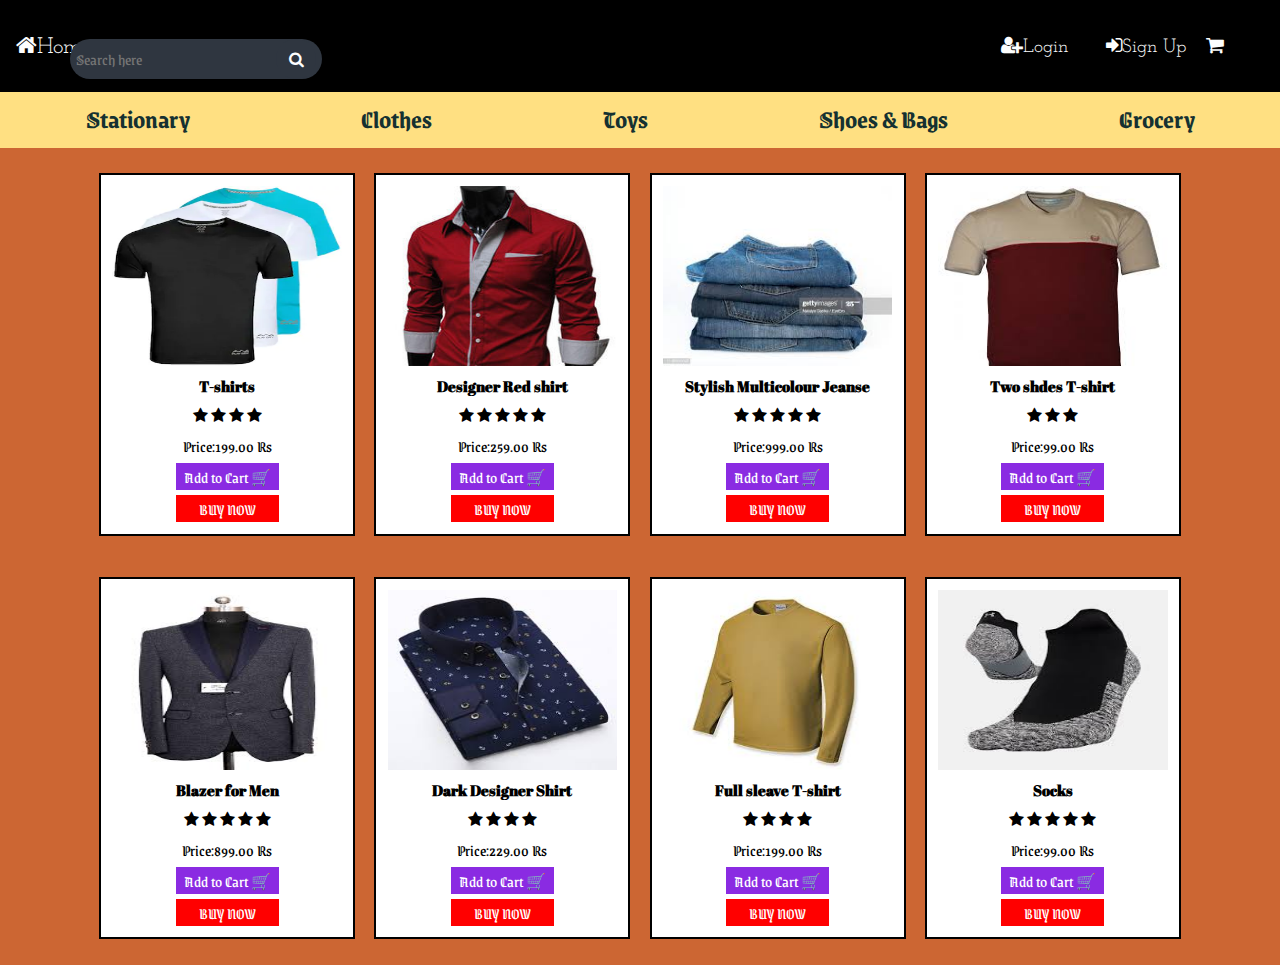
==== assets/clothes.html @ d08fda87 "First_Shop_Mart" ====
<!DOCTYPE html>
<html lang="en">
  <head>
    <meta charset="UTF-8" />
    <meta name="viewport" content="width=device-width, initial-scale=1.0" />
    <link rel="stylesheet" href="styles/shared.css" />
    <link
      rel="stylesheet"
      href="https://cdnjs.cloudflare.com/ajax/libs/font-awesome/4.7.0/css/font-awesome.min.css"
    />

    <title>Clothes</title>
  </head>
  <body>
     <header class="main-header">
        <div class="home-div">
            <button class="toggle-button">
                <!-- toggle button svg -->
                <svg height="25px" version="1.1" viewBox="0 0 25 25" width="25px" xmlns="http://www.w3.org/2000/svg"
                    xmlns:sketch="http://www.bohemiancoding.com/sketch/ns" xmlns:xlink="http://www.w3.org/1999/xlink">
                    <title />
                    <desc />
                    <defs />
                    <g fill="none" fill-rule="evenodd" id="TabBar-Icons" stroke="none" stroke-width="1">
                        <g fill="#000000" id="Hamburger">
                            <path
                                d="M0,2 L25,2 L25,6 L0,6 L0,2 Z M0,10 L25,10 L25,14 L0,14 L0,10 Z M0,18 L25,18 L25,22 L0,22 L0,18 Z" />
                        </g>
                    </g>
                </svg>
            </button>
            <!-- brand logo -->
            <a href="../index.html" class="main-header__brand"><i class="fa fa-home" aria-hidden="true"></i>Home</a>

        </div>

        <div class="search-box">
          <input class="search-txt" type="text" placeholder="Search here">
          <a href="#" class="search-btn"><i class="fa fa-search" aria-hidden="true"></i></a>
        </div>
       

        <div class="right-panel">
            <ul class="right-panel__items">
                <li class="right-panel__item"><a href="login.html"><i class="fa fa-user-plus" aria-hidden="true"></i>Login</a></li>
                <li class="right-panel__item"><a href="singnup.html"><i class="fa fa-sign-in" aria-hidden="true"></i>Sign Up</a></li>
                <li class="right-panel__item right-panel--cart">
                 
                 
                  <a href="#"><i class="fa fa-shopping-cart" aria-hidden="true"></i></a></li>

    
                </li>
            </ul>
        </div>
    </header>
    <!-- end of main header -->

    <header class="sub-header">
      <nav class="category-div">
        <ul class="category-div__items">
          <li class="category-div__item">
            <a href="stationary.html">Stationary</a>
          </li>
          <li class="category-div__item"><a href="clothes.html">Clothes</a></li>
          <li class="category-div__item"><a href="toys.html">Toys</a></li>
          <li class="category-div__item">
            <a href="shoes-and-bags.html">Shoes & Bags</a>
          </li>
          <li class="category-div__item"><a href="grocery.html">Grocery</a></li>
        </ul>
      </nav>
    </header>
    <!-- End of sub header -->
    <section class="products">
      <article class="product">
        <img
          src="images/clothes/1562880209264_0..webp"
          alt="clips"
          width="240px"
          height="180px"
          class="product-image"
        />
        <h3 class="product-header">T-shirts</h3>
        <div class="product-ratings">
          <span class="fa fa-star checked"></span>
          <span class="fa fa-star checked"></span>
          <span class="fa fa-star checked"></span>
          <span class="fa fa-star"></span>
          
        </div>
        <p class="product-price">Price:199.00 Rs</p>
        <button class="add-cart-btn">Add to Cart 🛒</button>
        <button class="Buy">BUY NOW</button>
      </article>
      <article class="product">
        <img
          src="images/clothes/designer-shirt-250x250.jpg"
          alt="Binder"
          width="240px"
          height="180px"
          class="product-image"
        />
        <h3 class="product-header">Designer Red shirt</h3>
        <div class="product-ratings">
          <span class="fa fa-star checked"></span>
          <span class="fa fa-star checked"></span>
          <span class="fa fa-star checked"></span>
          <span class="fa fa-star checked"></span>
          <span class="fa fa-star checked"></span>
          
        </div>
        <p class="product-price">Price:259.00 Rs</p>
        <button class="add-cart-btn">Add to Cart 🛒</button>
        <button class="Buy">BUY NOW</button>
      </article>
      <article class="product">
        <img
          src="images/clothes/images (2).jpg"
          alt="Stapler"
          width="240px"
          height="180px"
          class="product-image"
        />
        <h3 class="product-header">Stylish Multicolour Jeanse</h3>
        <div class="product-ratings">
          <span class="fa fa-star checked"></span>
          <span class="fa fa-star checked"></span>
          <span class="fa fa-star checked"></span>
          <span class="fa fa-star"></span>
          <span class="fa fa-star"></span>
        </div>
        <p class="product-price">Price:999.00 Rs</p>
        <button class="add-cart-btn">Add to Cart 🛒</button>
        <button class="Buy">BUY NOW</button>
      </article>
      <article class="product">
        <img
          src="images/clothes/download (5).jpg"
          alt="Pins"
          width="240px"
          height="180px"
          class="product-image"
        />
        <h3 class="product-header">Two shdes T-shirt</h3>
        <div class="product-ratings">
          <span class="fa fa-star checked"></span>
          <span class="fa fa-star checked"></span>
          <span class="fa fa-star checked"></span>
        </div>
        <p class="product-price">Price:99.00 Rs</p>
        <button class="add-cart-btn">Add to Cart 🛒</button>
        <button class="Buy">BUY NOW</button>
      </article>
      <article class="product">
        <img
          src="images/clothes/images (1).jpg"
          alt="Crayons"
          width="240px"
          height="180px"
          class="product-image"
        />
        <h3 class="product-header">Blazer for Men</h3>
        <div class="product-ratings">
          <span class="fa fa-star checked"></span>
          <span class="fa fa-star checked"></span>
          <span class="fa fa-star checked"></span>
          <span class="fa fa-star checked"></span>
          <span class="fa fa-star checked"></span>
          
        </div>
        <p class="product-price">Price:899.00 Rs</p>
        <button class="add-cart-btn">Add to Cart 🛒</button>
        <button class="Buy">BUY NOW</button>
      </article>
      <article class="product">
        <img
          src="images/clothes/download.jpg"
          alt="Scale"
          width="240px"
          height="180px"
          class="product-image"
        />
        <h3 class="product-header">Dark Designer Shirt</h3>
        <div class="product-ratings">
          <span class="fa fa-star checked"></span>
          <span class="fa fa-star checked"></span>
          <span class="fa fa-star checked"></span>
          <span class="fa fa-star"></span>
        </div>
        <p class="product-price">Price:229.00 Rs</p>
        <button class="add-cart-btn">Add to Cart 🛒</button>
        <button class="Buy">BUY NOW</button>
      </article>
       <article class="product">
        <img
          src="images/clothes/images (9).jpg"
          alt="Scale"
          width="240px"
          height="180px"
          class="product-image"
        />
        <h3 class="product-header">Full sleave T-shirt</h3>
        <div class="product-ratings">
          <span class="fa fa-star checked"></span>
          <span class="fa fa-star checked"></span>
          <span class="fa fa-star checked"></span>
          <span class="fa fa-star"></span>
            
        </div>
        <p class="product-price">Price:199.00 Rs</p>
        <button class="add-cart-btn">Add to Cart 🛒</button>
        <button class="Buy">BUY NOW</button>
      </article>
       <article class="product">
        <img
          src="images/clothes/images (10).jpg"
          alt="Scale"
          width="240px"
          height="180px"
          class="product-image"
        />
        <h3 class="product-header">Socks</h3>
        <div class="product-ratings">
          <span class="fa fa-star checked"></span>
          <span class="fa fa-star checked"></span>
          <span class="fa fa-star checked"></span>
          <span class="fa fa-star"></span>
          <span class="fa fa-star"></span>
        </div>
        <p class="product-price">Price:99.00 Rs</p>
        <button class="add-cart-btn">Add to Cart 🛒</button>
        <button class="Buy">BUY NOW</button>
      </article>
    </section>
  </body>
</html>
---- assets/styles/shared.css ----
@import url('https://fonts.googleapis.com/css2?family=Josefin+Slab:wght@700&family=Ultra&display=swap');
@import url('https://fonts.googleapis.com/css2?family=Squada+One&display=swap');
@import url('https://fonts.googleapis.com/css2?family=Grenze+Gotisch&display=swap');
@import url('https://fonts.googleapis.com/css2?family=Abril+Fatface&display=swap');
/*
$polished-pine: #70a288ff;
$middle-red: #e08d79ff;
$dark-purple: #2c1320ff;
$mustard: #fcdc4dff;
$rich-black: #153131ff; 
$ash-gray:#C9CEBD;
 */
* {
  box-sizing: border-box;
  margin: 0;
  padding: 0;
  font-family: 'Grenze Gotisch', cursive;
}
a {
  text-decoration: none;
}
body{
  background:#CC6633;
}
.index-bg {
  position: fixed;
  background-image: url("../images/ecommerce-2140603_1280.jpg");
  background-repeat: no-repeat;
  height: 100vh;
  width: 100vw;
  z-index: -1;
  top: 23.5%;
  left: 8.3%;
  right: 5%;
  filter: drop-shadow(2px 4px 6px black);
}
.main-header {
  background-color: #000000;
  padding: 1rem;
  display: flex;
  justify-content: space-between;
  align-items: center;
}
.home-div {
  display: flex;
  align-items: center;
}
.toggle-button {
  border: none;
  background-color: transparent;
  cursor: pointer;
  margin: 0 0.8rem;
  display: none;
}
.toggle-button:focus {
  outline: none;
}
#Hamburger {
  transition: all 0.15s linear;
}
.toggle-button:hover #Hamburger {
  fill: rgba(0, 0, 0, 0.479);
}

.main-header__brand {
  font-size: 1.4rem;
  color: #FDFEFE;
  font-family: "Josefin Slab", serif;
}
.main-header__brand:hover{
  color: #e84118;
}

.search-box{
  position: absolute;
  top: 6.5%;
  right: 65%;
  transform: translate(-50%,-50%);
  background: #2f3640;
  height: 40px;
  border-radius: 30px;
  padding: 0 6px;

  
}
.search-btn:hover{
  color: #e84118;
}

.search-btn{
  color: #FDFEFE;
  float: right;
  width: 40px;
  height: 40px; 
  border-radius: 50%;
  background: #2f3640;
  display: flex;
  justify-content: center;
  align-items: center;
  transition: 0.4s;
}
.search-txt{
  border: none;
  background: none;
  outline: none;
  float: left;
  padding: 0;
  color: white;
  font-size: 16px;
  transition: 0.4s;
  line-height: 40px;
  width: 200px;
}



/* .right-panel {

} */

.right-panel__item {
  display: flex;
  align-items: center;
  list-style-type: none;
  font-family: "Josefin Slab", serif;
}
.right-panel__item {
  font-size: 1.2rem;
  display: inline-block;
  margin: 0 1.1rem;
  vertical-align: middle;
  font-family: "Josefin Slab", serif;
}

.right-panel__item a {
  font-family: "Josefin Slab", serif;
  color: #FDFEFE;
  transition: all 0.2s ease;
}

.right-panel__item a:hover,
.right-panel__item a:active {
  color: #e84118;
}

.right-panel--cart {
  height: 2.5rem;
  width: 2.5rem;
  margin-left: 0;
  margin-top: 20px;
}
.bag,
.bag-text {
  transition: all 0.2s ease;
}
.right-panel--cart:hover .bag {
  fill: #fcdc4dff;
}
.right-panel--cart:hover .bag-text {
  fill: #212121;
}
.category-div {
  background: #FFE082;
}
.category-div__items {
  padding: 0.5rem 0 0.6rem 0;
  list-style-type: none;
  display: flex;
  justify-content: space-around;
}
.category-div__item {
  display: inline-block;
  font-size: 1.6rem;
}
.category-div__item a {
  font-weight: bold;
  color: #153131ff;
  padding-bottom: 1.4px;
  transition: all 0.1s ease-in;
}
.category-div__item a:hover,
.category-div__item a:hover {
  border: 3px solid #BF360C;
  border-radius: 15px;
  border-top: none;
  border-left: none;
  padding: 1px;
}

/*--------------------------------------------
********************Products******************/

.products {
  margin: 0.3rem 0;
  display: flex;
  flex-wrap: wrap;
  justify-content: center;

}
.product-header{
  font-family: 'Abril Fatface', cursive;
  font-size: 15px;
}

.product {
  display: flex;
  flex-direction: column;
  align-items: center;
  width:20%;
  text-align: center;
  border: 2px solid black;
  margin: 1.3rem 0.6rem;
  padding: 0.7rem;
  transition: all 0.2s ease;
  background:#fff;
}
.product-ratings{
  margin:7px 0;
}
.product:hover{
  box-shadow: 2px 2px 6px  rgba(0, 0, 0, 0.589);
}
.product-image {
  max-width: 100%;
  margin-bottom: 10px;
  
}
.add-cart-btn {
  margin:0.3rem 0 0 0 ;
  padding:0.1rem;
  width: 45%;
  display: block;
  border: none;
  background: blueviolet;
  color: white;
  cursor: pointer;
  font-size: 1rem;
  transition: all 0.2s linear;
}
.Buy {
  margin:0.3rem 0 0 0 ;
  padding:0.1rem;
  width: 45%;
  display: block;
  border: none;
  background: red;
  color: white;
  cursor: pointer;
  font-size: 1rem;
  transition: all 0.2s linear;
}

.add-cart-btn:hover {
  background: mediumturquoise;
  border-radius: 3px;
  color: black;
}
.Buy:hover{
  border-radius: 3px;
  color: black;
}
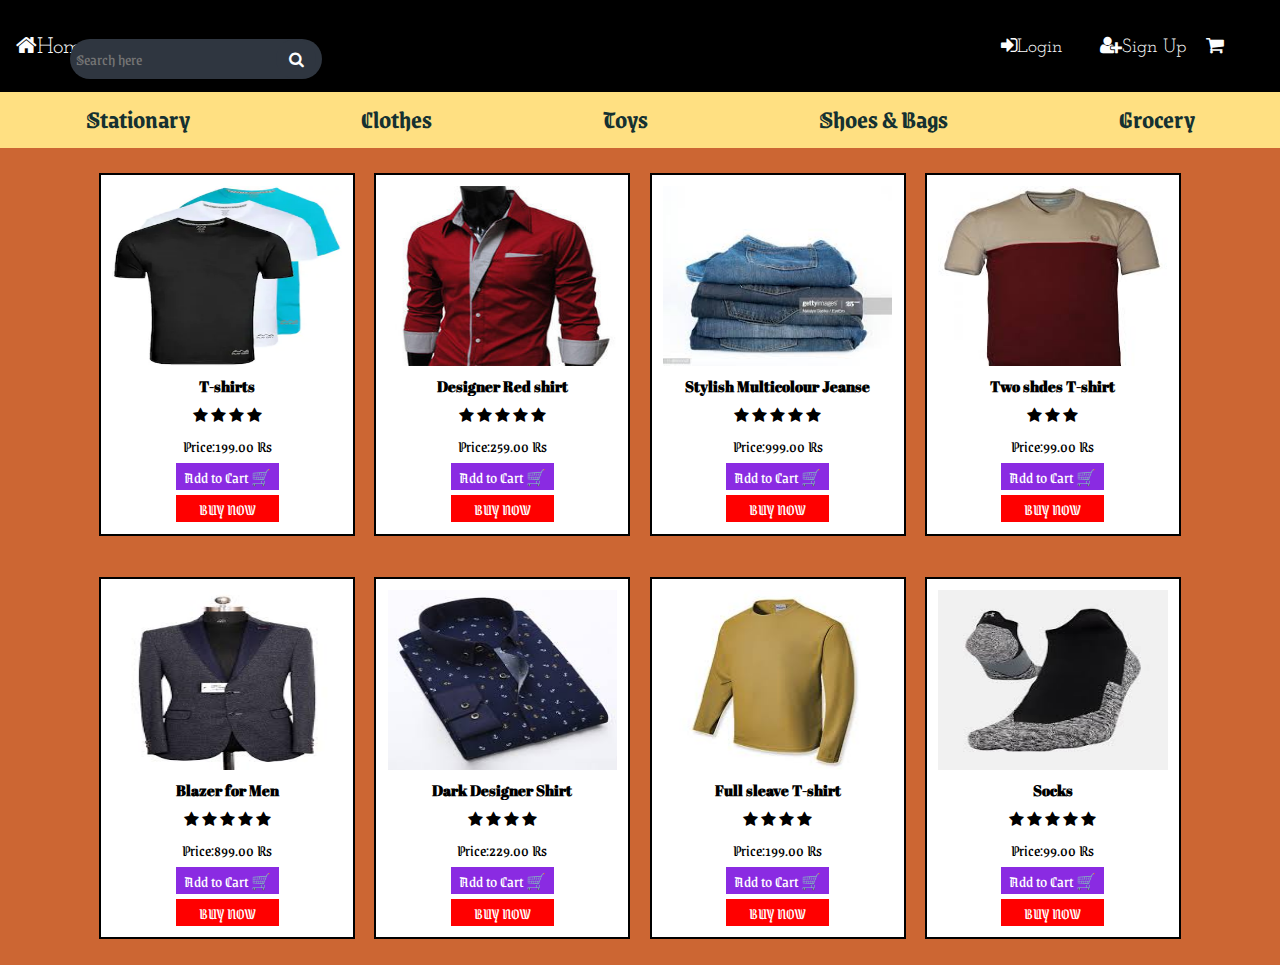
==== commit f9576bc4: "Update clothes.html" ====
--- a/assets/clothes.html
+++ b/assets/clothes.html
@@ -42,8 +42,8 @@
 
         <div class="right-panel">
             <ul class="right-panel__items">
-                <li class="right-panel__item"><a href="login.html"><i class="fa fa-user-plus" aria-hidden="true"></i>Login</a></li>
-                <li class="right-panel__item"><a href="singnup.html"><i class="fa fa-sign-in" aria-hidden="true"></i>Sign Up</a></li>
+                <li class="right-panel__item"><a href="login.html"><i class="fa fa-sign-in" aria-hidden="true"></i>Login</a></li>
+                <li class="right-panel__item"><a href="singnup.html"><i class="fa fa-user-plus" aria-hidden="true"></i>Sign Up</a></li>
                 <li class="right-panel__item right-panel--cart">
                  
                  
